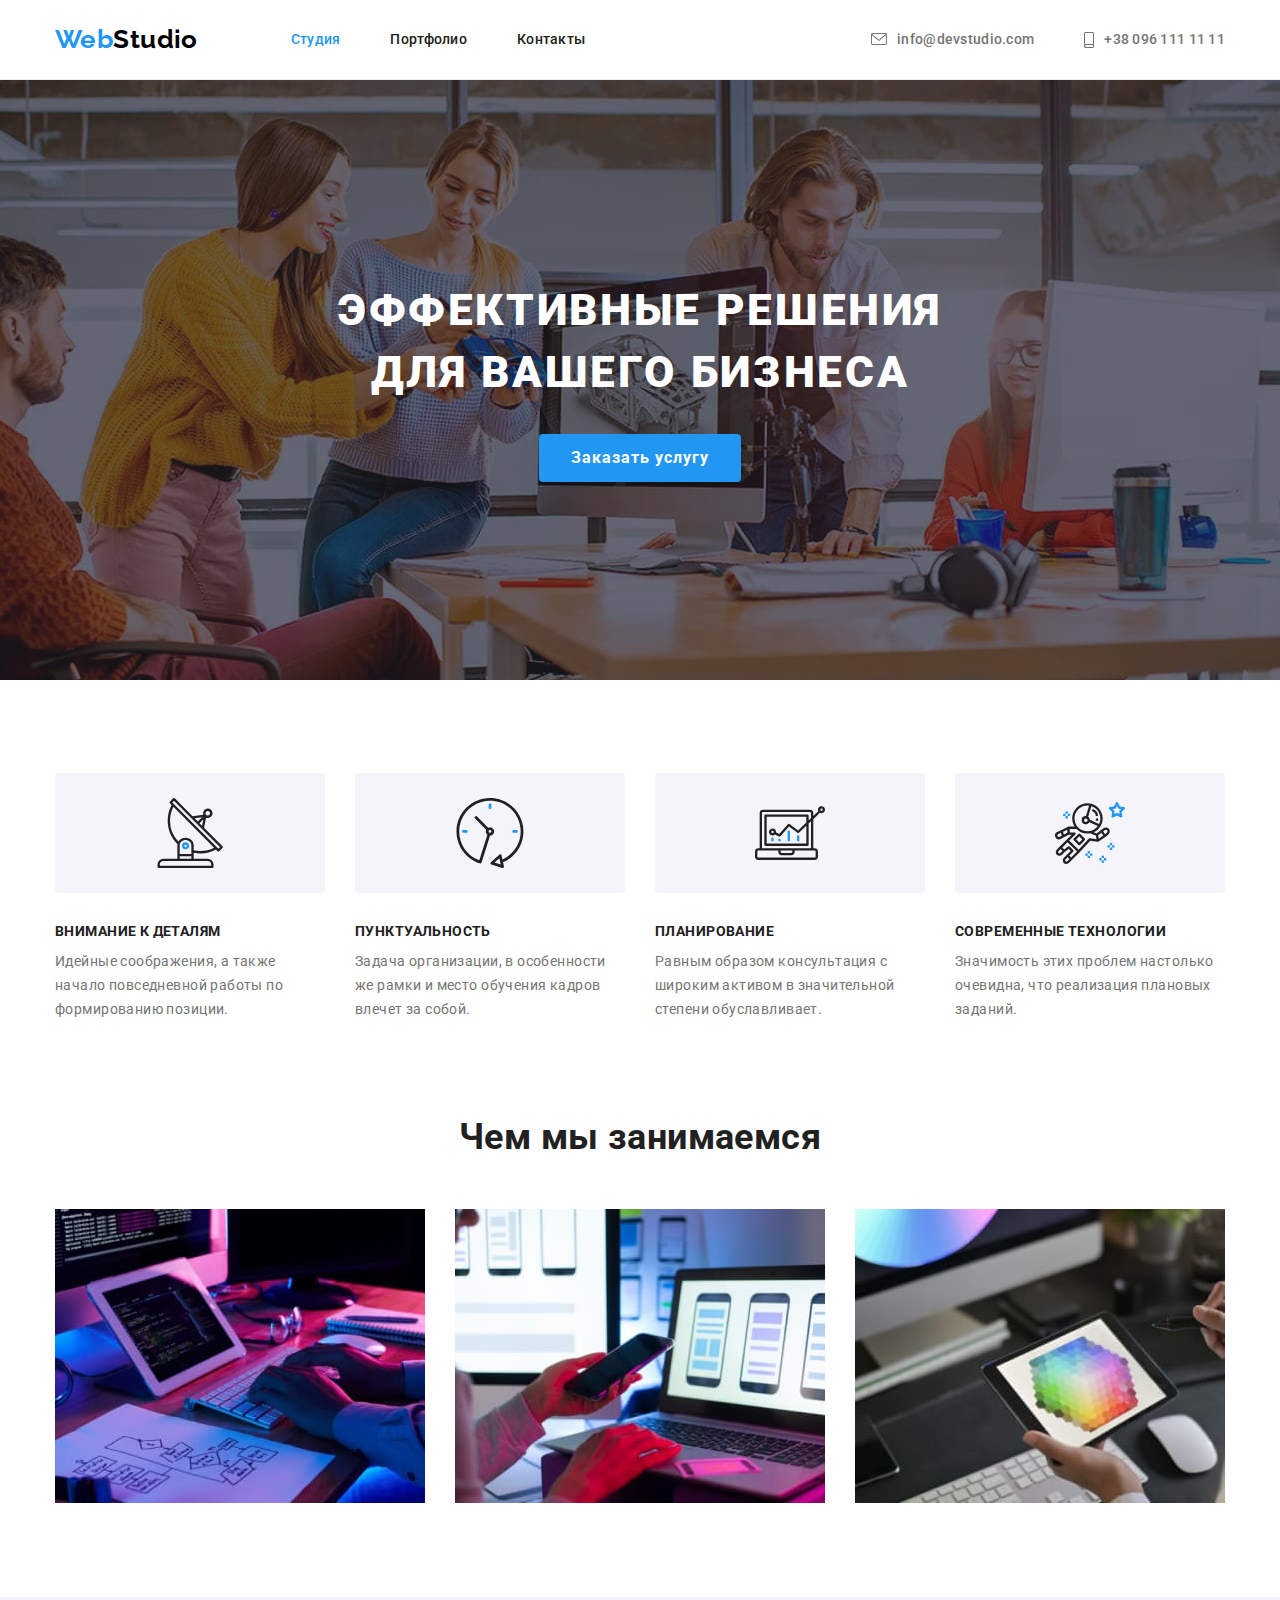
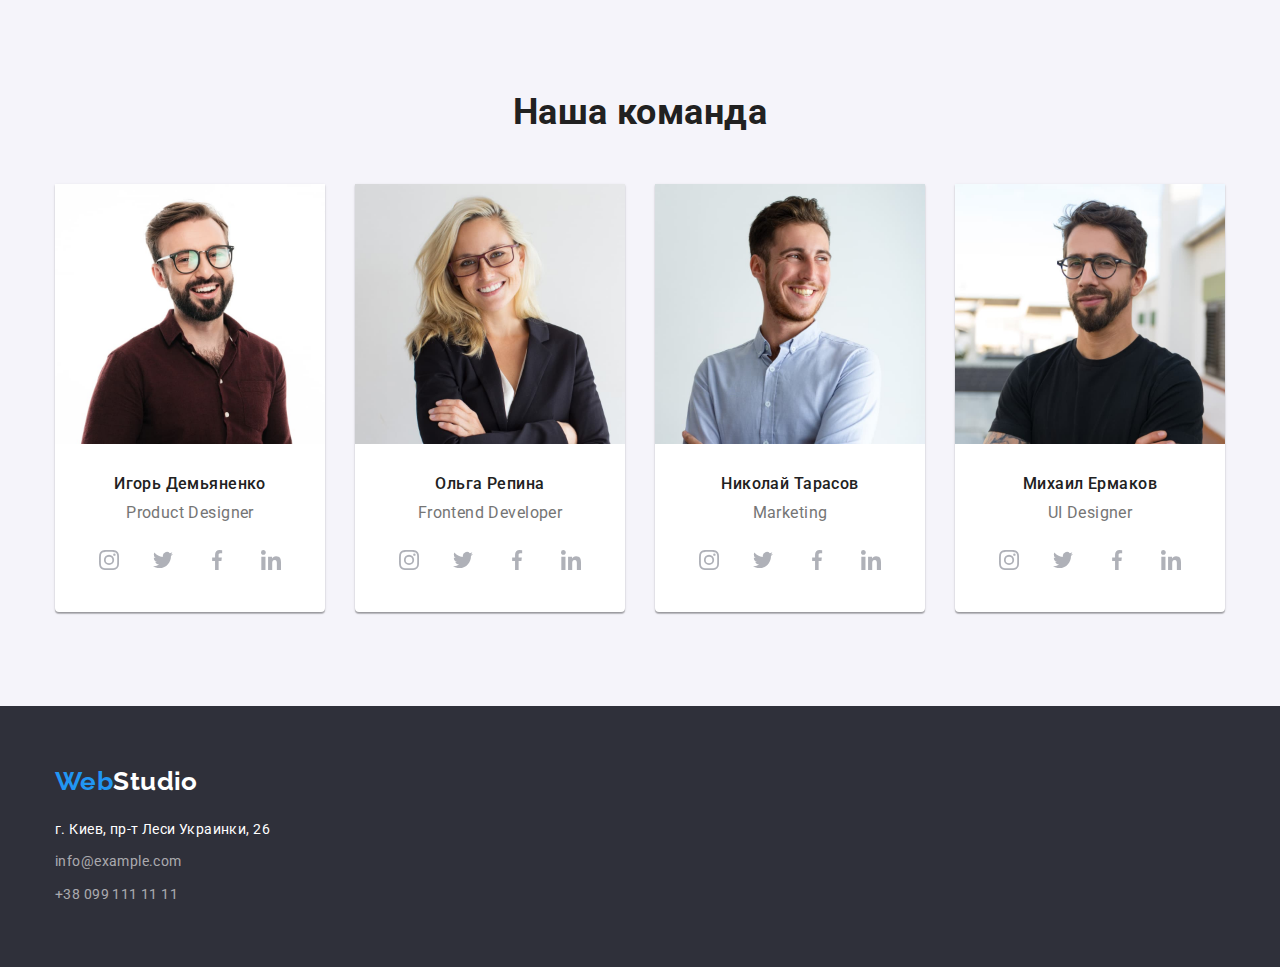
==== index.html @ dd450b64 "добавляет иконки команды" ====
<!DOCTYPE html>
<html lang="ru">
  <head>
    <meta charset="UTF-8" />
    <meta http-equiv="X-UA-Compatible" content="IE=edge" />
    <meta name="viewport" content="width=device-width, initial-scale=1.0" />
    <title>Document</title>
    <link rel="preconnect" href="https://fonts.gstatic.com" />
    <link
      href="https://fonts.googleapis.com/css2?family=Raleway:wght@700&family=Roboto:wght@400;500;700;900&display=swap"
      rel="stylesheet"
    />
    <link
      rel="stylesheet"
      href="https://cdnjs.cloudflare.com/ajax/libs/modern-normalize/1.0.0/modern-normalize.min.css"
    />

    <link rel="stylesheet" href="./css/style.css" />
  </head>
  <body>
    <!-- Шапка сайта  -->
    <header class="header">
      <div class="container main-nav">
        <a href="#" class="logo link"><span class="decoration">Web</span>Studio</a>
        <nav>
          <ul class="nav list">
            <li class="nav-item">
              <a href="./index.html" class="nav-link link current">Студия</a>
            </li>
            <li class="nav-item"><a href="./portfolio.html" class="nav-link link">Портфолио</a></li>
            <li class="nav-item"><a href="#" class="nav-link link">Контакты</a></li>
          </ul>
        </nav>
        <ul class="contacts list">
          <li class="contacts-item">
            <a href="mailto:info@devstudio.com" class="contacts-link link">
              <svg class="contacts-icon" width="16" height="12">
                <use href="./img/icons/icons.svg#icon-mail" />
              </svg>
              info@devstudio.com</a
            >
          </li>
          <li class="contacts-item">
            <a href="tel:+380961111111" class="contacts-link link">
              <svg class="contacts-icon" width="10" height="16">
                <use href="./img/icons/icons.svg#icon-phone" />
              </svg>
              +38 096 111 11 11
            </a>
          </li>
        </ul>
      </div>
    </header>
    <!-- Основная информация на странице -->
    <main>
      <section class="hero">
        <div class="container">
          <h1 class="hero-title">
            Эффективные решения <br />
            для вашего бизнеса
          </h1>
          <button type="button" class="button primary">Заказать услугу</button>
        </div>
      </section>
      <section class="section">
        <div class="container">
          <h2 class="section-title visually-hidden">Особености</h2>
          <ul class="features list">
            <li class="features-item">
              <div class="fearures-box">
                <svg class="box-icon" wight="70" height="70">
                  <use href="./img/icons/icons.svg#icon-antenna"></use>
                </svg>
              </div>
              <h3 class="features-title">Внимание к деталям</h3>
              <p>
                Идейные соображения, а также начало повседневной работы по формированию позиции.
              </p>
            </li>
            <li class="features-item">
              <div class="fearures-box">
                <svg class="box-icon" wight="70" height="70">
                  <use href="./img/icons/icons.svg#icon-clock"></use>
                </svg>
              </div>
              <h3 class="features-title">Пунктуальность</h3>
              <p>
                Задача организации, в особенности же рамки и место обучения кадров влечет за собой.
              </p>
            </li>
            <li class="features-item">
              <div class="fearures-box">
                <svg class="box-icon" wight="70" height="70">
                  <use href="./img/icons/icons.svg#icon-diagram"></use>
                </svg>
              </div>
              <h3 class="features-title">Планирование</h3>
              <p>
                Равным образом консультация с широким активом в значительной степени обуславливает.
              </p>
            </li>
            <li class="features-item">
              <div class="fearures-box">
                <svg class="box-icon" wight="70" height="70">
                  <use href="./img/icons/icons.svg#icon-astronaut"></use>
                </svg>
              </div>
              <h3 class="features-title">Современные технологии</h3>
              <p>Значимость этих проблем настолько очевидна, что реализация плановых заданий.</p>
            </li>
          </ul>
        </div>
      </section>
      <section class="section">
        <div class="container">
          <h2 class="section-title">Чем мы занимаемся</h2>
          <ul class="we-do list">
            <li class="we-do-item">
              <a href="#"
                ><img src="./img/img1.jpg" alt="Разработка приложений" width="370" height="294"
              /></a>
            </li>
            <li class="we-do-item">
              <a href="#"
                ><img
                  src="./img/img2.jpg"
                  alt="Адаптация под мобильные устройства"
                  width="370"
                  height="294"
              /></a>
            </li>
            <li class="we-do-item">
              <a href="#"
                ><img src="./img/img3.jpg" alt="Цветовая схема" width="370" height="294"
              /></a>
            </li>
          </ul>
        </div>
      </section>
      <section class="team-section section">
        <div class="container">
          <h2 class="section-title">Наша команда</h2>
          <ul class="team list">
            <li class="team-item">
              <a href="#"
                ><img
                  class="team-img"
                  src="./img/product-designer.jpg"
                  alt="Фото продуктового дизайнера"
                  width="270"
                  height="260"
              /></a>
              <div class="team-wrap">
                <h3 class="team-title">Игорь Демьяненко</h3>
                <p class="team-text">Product Designer</p>
                <ul class="team-social list">
                  <li class="team-social-list">
                    <a href="" class="team-social-link link">
                      <svg width="20" height="20">
                        <use href="./img/icons/icons.svg#icon-instagram"></use>
                      </svg>
                    </a>
                  </li>
                  <li class="team-social-list">
                    <a href="" class="team-social-link link">
                      <svg width="20" height="20">
                        <use href="./img/icons/icons.svg#icon-twitter"></use>
                      </svg>
                    </a>
                  </li>
                  <li class="team-social-list">
                    <a href="" class="team-social-link link">
                      <svg width="20" height="20" class="social-icon">
                        <use href="./img/icons/icons.svg#icon-facebook"></use>
                      </svg>
                    </a>
                  </li>
                  <li class="team-social-list">
                    <a href="" class="team-social-link link">
                      <svg width="20" height="20">
                        <use href="./img/icons/icons.svg#icon-linkedin"></use>
                      </svg>
                    </a>
                  </li>
                </ul>
              </div>
            </li>
            <li class="team-item">
              <a href="#"
                ><img
                  class="team-img"
                  src="./img/frontend-developer.jpg"
                  alt="Фото разработчика"
                  width="270"
                  height="260"
              /></a>
              <div class="team-wrap">
                <h3 class="team-title">Ольга Репина</h3>
                <p class="team-text">Frontend Developer</p>
                <ul class="team-social list">
                  <li class="team-social-list">
                    <a href="" class="team-social-link link">
                      <svg width="20" height="20">
                        <use href="./img/icons/icons.svg#icon-instagram"></use>
                      </svg>
                    </a>
                  </li>
                  <li class="team-social-list">
                    <a href="" class="team-social-link link">
                      <svg width="20" height="20">
                        <use href="./img/icons/icons.svg#icon-twitter"></use>
                      </svg>
                    </a>
                  </li>
                  <li class="team-social-list">
                    <a href="" class="team-social-link link">
                      <svg width="20" height="20" class="social-icon">
                        <use href="./img/icons/icons.svg#icon-facebook"></use>
                      </svg>
                    </a>
                  </li>
                  <li class="team-social-list">
                    <a href="" class="team-social-link link">
                      <svg width="20" height="20">
                        <use href="./img/icons/icons.svg#icon-linkedin"></use>
                      </svg>
                    </a>
                  </li>
                </ul>
              </div>
            </li>
            <li class="team-item">
              <a href="#"
                ><img
                  class="team-img"
                  src="./img/marketing.jpg"
                  alt="Фото маркетолога"
                  width="270"
                  height="260"
              /></a>
              <div class="team-wrap">
                <h3 class="team-title">Николай Тарасов</h3>
                <p class="team-text">Marketing</p>
                <ul class="team-social list">
                  <li class="team-social-list">
                    <a href="" class="team-social-link link">
                      <svg width="20" height="20">
                        <use href="./img/icons/icons.svg#icon-instagram"></use>
                      </svg>
                    </a>
                  </li>
                  <li class="team-social-list">
                    <a href="" class="team-social-link link">
                      <svg width="20" height="20">
                        <use href="./img/icons/icons.svg#icon-twitter"></use>
                      </svg>
                    </a>
                  </li>
                  <li class="team-social-list">
                    <a href="" class="team-social-link link">
                      <svg width="20" height="20" class="social-icon">
                        <use href="./img/icons/icons.svg#icon-facebook"></use>
                      </svg>
                    </a>
                  </li>
                  <li class="team-social-list">
                    <a href="" class="team-social-link link">
                      <svg width="20" height="20">
                        <use href="./img/icons/icons.svg#icon-linkedin"></use>
                      </svg>
                    </a>
                  </li>
                </ul>
              </div>
            </li>
            <li class="team-item">
              <a href="#"
                ><img
                  class="team-img"
                  src="./img/ui.jpg"
                  alt="Фото дизайнера"
                  width="270"
                  height="260"
              /></a>
              <div class="team-wrap">
                <h3 class="team-title">Михаил Ермаков</h3>
                <p class="team-text">UI Designer</p>
                <ul class="team-social list">
                  <li class="team-social-list">
                    <a href="" class="team-social-link link">
                      <svg width="20" height="20">
                        <use href="./img/icons/icons.svg#icon-instagram"></use>
                      </svg>
                    </a>
                  </li>
                  <li class="team-social-list">
                    <a href="" class="team-social-link link">
                      <svg width="20" height="20">
                        <use href="./img/icons/icons.svg#icon-twitter"></use>
                      </svg>
                    </a>
                  </li>
                  <li class="team-social-list">
                    <a href="" class="team-social-link link">
                      <svg width="20" height="20" class="social-icon">
                        <use href="./img/icons/icons.svg#icon-facebook"></use>
                      </svg>
                    </a>
                  </li>
                  <li class="team-social-list">
                    <a href="" class="team-social-link link">
                      <svg width="20" height="20">
                        <use href="./img/icons/icons.svg#icon-linkedin"></use>
                      </svg>
                    </a>
                  </li>
                </ul>
              </div>
            </li>
          </ul>
        </div>
      </section>
    </main>
    <!-- Подвал сайта -->
    <footer class="footer">
      <div class="container">
        <a href="#" class="footer-logo logo link"><span class="decoration">Web</span>Studio</a>
        <address class="address">г. Киев, пр-т Леси Украинки, 26</address>
        <ul class="list">
          <li class="footer-item">
            <a href="mailto:info@example.com" class="list-link link">info@example.com</a>
          </li>
          <li class="footer-item">
            <a href="tel:+380991111111" class="list-link link">+38 099 111 11 11</a>
          </li>
        </ul>
      </div>
    </footer>
  </body>
</html>
---- css/style.css ----
:root {
  --primary-text-color: #757575;
  --title-text-color: #212121;
  --accent-color: #2196f3;
  --primary-white-color: #ffffff;
  --black-color: #000000;
  --additional-color-section: #f5f4fa;
  --footer-color: #2f303a;
  --links-color: rgba(255, 255, 255, 0.6);
  --icon-color: #afb1b8;
  --border-radius: 4px;
}
body {
  background: var(--primary-white-color);
  color: var(--primary-text-color);

  font-family: 'Roboto', sans-serif;
  font-size: 14px;
  letter-spacing: 0.03em;
  line-height: 1.7;
}

h1,
h2,
h3,
h4,
h5,
h6,
p {
  margin: 0;
}

img {
  display: block;
}
.container {
  width: 1200px;
  margin: 0 auto;
  padding-left: 15px;
  padding-right: 15px;
}
.link {
  text-decoration: none;
  display: inline-block;
}

.list {
  list-style: none;
  margin: 0;
  padding: 0;
}
.visually-hidden:not(:focus):not(:active) {
  width: 1px;
  height: 1px;
  margin: -1px;
  border: 0;
  padding: 0;
  white-space: nowrap;
  clip-path: inset(100%);
  clip: rect(0 0 0 0);
  overflow: hidden;
}
/* header */
.header {
  border-bottom: 1px solid #ececec;
}
.main-nav {
  display: flex;
  align-items: center;
}

.logo {
  color: var(--black-color);

  font-family: 'Raleway', sans-serif;
  font-weight: 700;
  font-size: 26px;
  line-height: 1.2;
}

.decoration {
  color: var(--accent-color);
}
/* site nav */
.nav {
  display: flex;
  margin-left: 93px;
}
.nav-item + .nav-item {
  margin-left: 50px;
}
.nav-link {
  display: block;
  padding-top: 32px;
  padding-bottom: 32px;

  color: var(--title-text-color);
  font-weight: 500;
  line-height: 1.1;
  letter-spacing: 0.02em;
}
.nav-link:hover,
.nav-link:focus {
  color: var(--accent-color);
}
.nav-link.current {
  color: var(--accent-color);
}
.contacts {
  display: flex;
  margin-left: auto;
}

.contacts-item + .contacts-item {
  margin-left: 50px;
}

.contacts-link {
  color: var(--primary-text-color);
  font-weight: 500;
  line-height: 1.1;
  letter-spacing: 0.02em;

  display: flex;
  align-items: center;
}
.contacts-link:hover,
.contacts-link:focus {
  color: var(--accent-color);
}
.contacts-icon {
  margin-right: 10px;
  fill: currentColor;
}
/* hero */
.hero {
  text-align: center;
  padding-top: 200px;
  padding-bottom: 200px;
  margin: 0 auto;
  background: var(--additional-color-section);
  max-width: 1600px;
  height: 600px;
  background-image: linear-gradient(to right, rgba(47, 48, 58, 0.4), rgba(47, 48, 58, 0.4)),
    url(../img/hero.jpg);
  background-repeat: no-repeat;
  background-size: cover;
  background-position: center;
}

.hero-title {
  color: var(--primary-white-color);

  font-weight: 900;
  font-size: 44px;
  line-height: 1.4;
  letter-spacing: 0.06em;
  text-transform: uppercase;

  margin-bottom: 30px;
}
/* section */

.section {
  padding-top: 94px;
  padding-bottom: 94px;
}
.section:nth-child(3) {
  padding-top: 0;
}
.section-title {
  color: var(--title-text-color);

  font-size: 36px;
  line-height: 1.2;
  text-align: center;
  margin-bottom: 50px;
}
/* features */
.features {
  display: flex;
  justify-content: space-between;
}
.features-title {
  color: var(--title-text-color);

  font-size: 14px;
  line-height: 1.2;
  text-transform: uppercase;
  margin-bottom: 10px;
}
.features-item {
  width: 270px;
  background: #fff;
}
.fearures-box {
  width: 270px;
  height: 120px;
  background: var(--additional-color-section);
  margin-bottom: 30px;

  display: flex;
  align-items: center;
  border-radius: var(--border-radius);
}

/* we-do */
.we-do {
  display: flex;
  justify-content: space-between;
}

/* team */
.team-section {
  background: var(--additional-color-section);
}
.team {
  font-size: 16px;
  line-height: 1.2;
  text-align: center;

  display: flex;
  justify-content: space-between;
}
.team-wrap {
  padding-top: 30px;
  padding-bottom: 30px;
}
.team-item {
  background: var(--primary-white-color);
  overflow: hidden;
  box-shadow: 0px 1px 3px rgba(0, 0, 0, 0.12), 0px 1px 1px rgba(0, 0, 0, 0.14),
    0px 2px 1px rgba(0, 0, 0, 0.2);
  border-radius: 0px 0px 4px 4px;
}

.team-title {
  color: var(--title-text-color);
  font-weight: 500;
  font-size: 16px;
  line-height: 1.2;
  text-align: center;
  margin-bottom: 10px;
}
.team-text {
  margin-bottom: 16px;
}
.team-social {
  display: flex;
  justify-content: center;
}
.team-social-list + .team-social-list {
  margin-left: 10px;
}

.team-social-link {
  width: 44px;
  height: 44px;

  border-radius: 50%;
  display: flex;
  align-items: center;
  justify-content: center;
  fill: var(--icon-color);
}

.team-social-link:hover,
.team-social-link:focus {
  background: var(--accent-color);
  fill: var(--primary-white-color);
}
/* footer */
.footer {
  background: var(--footer-color);
  padding-top: 60px;
  padding-bottom: 60px;
}
.footer-logo {
  color: var(--primary-white-color);
  display: inline-block;
  margin-bottom: 20px;
}
.address {
  color: var(--primary-white-color);
  font-style: normal;
  margin-bottom: 9px;
}
.footer-item {
  margin-bottom: 9px;
}
.footer-item:last-child {
  margin-bottom: 0;
}
.list-link {
  color: var(--links-color);
}

.list-link:hover,
.list-link:focus {
  color: var(--accent-color);
}
/* button */
.button {
  font-family: inherit;
  font-weight: 700;
  font-size: 16px;
  line-height: 1.8;
  text-align: center;
  letter-spacing: 0.06em;
  cursor: pointer;
  border: 0;
  border-radius: var(--border-radius);
}
.button.primary {
  background: var(--accent-color);
  color: var(--primary-white-color);
  padding: 10px 32px;
  box-shadow: 0px 4px 4px rgba(0, 0, 0, 0.15);
}
.button.primary:hover,
.button.primary:focus {
  color: var(--primary-white-color);
  background: #188ce8;
}
.button.secondary {
  color: var(--title-text-color);
  background: var(--additional-color-section);
  padding: 6px 22px;
}
.button.secondary:hover,
.button.secondary:focus {
  color: var(--primary-white-color);
  background: var(--accent-color);
}

/* portfolio */
.btn {
  display: flex;
  justify-content: center;

  margin-bottom: 50px;
}
.btn-item {
  margin-right: 8px;
}
.btn-item:nth-child(5n) {
  margin-right: 0;
}
/* progects */
.progects {
  display: flex;
  flex-wrap: wrap;

  margin-right: -30px;
  margin-bottom: -30px;
}

.progects-item {
  width: 370px;
  margin-right: 30px;
  margin-bottom: 30px;
}
.progects-wrap {
  padding-top: 20px;
  padding-right: 24px;
  padding-bottom: 20px;
  padding-left: 24px;
  border-left: 1px solid #eeeeee;
  border-right: 1px solid #eeeeee;
  border-bottom: 1px solid #eeeeee;
}

.progects-title {
  color: var(--title-text-color);

  font-size: 18px;
  line-height: 2;
  letter-spacing: 0.06em;
  margin-bottom: 4px;
}
.progects-text {
  color: var(--primary-text-color);
  font-size: 16px;
  line-height: 1.8;
}
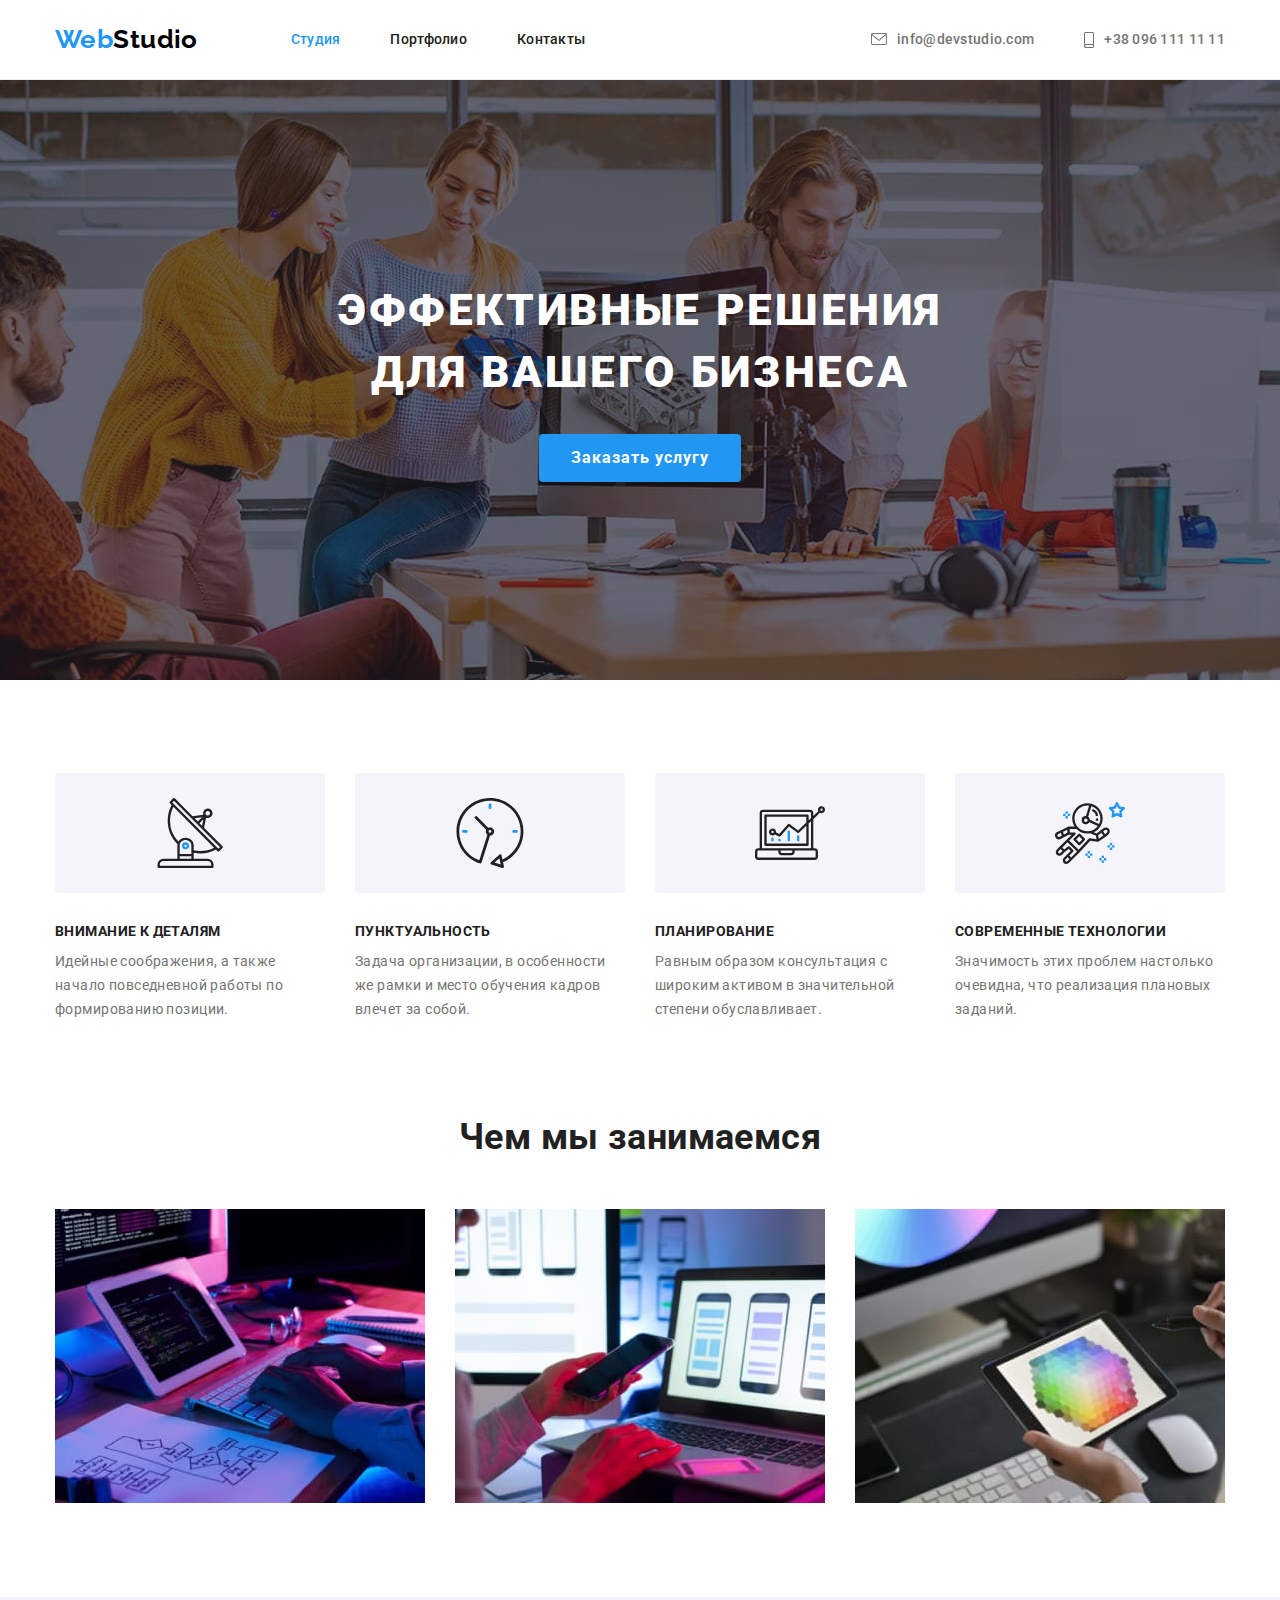
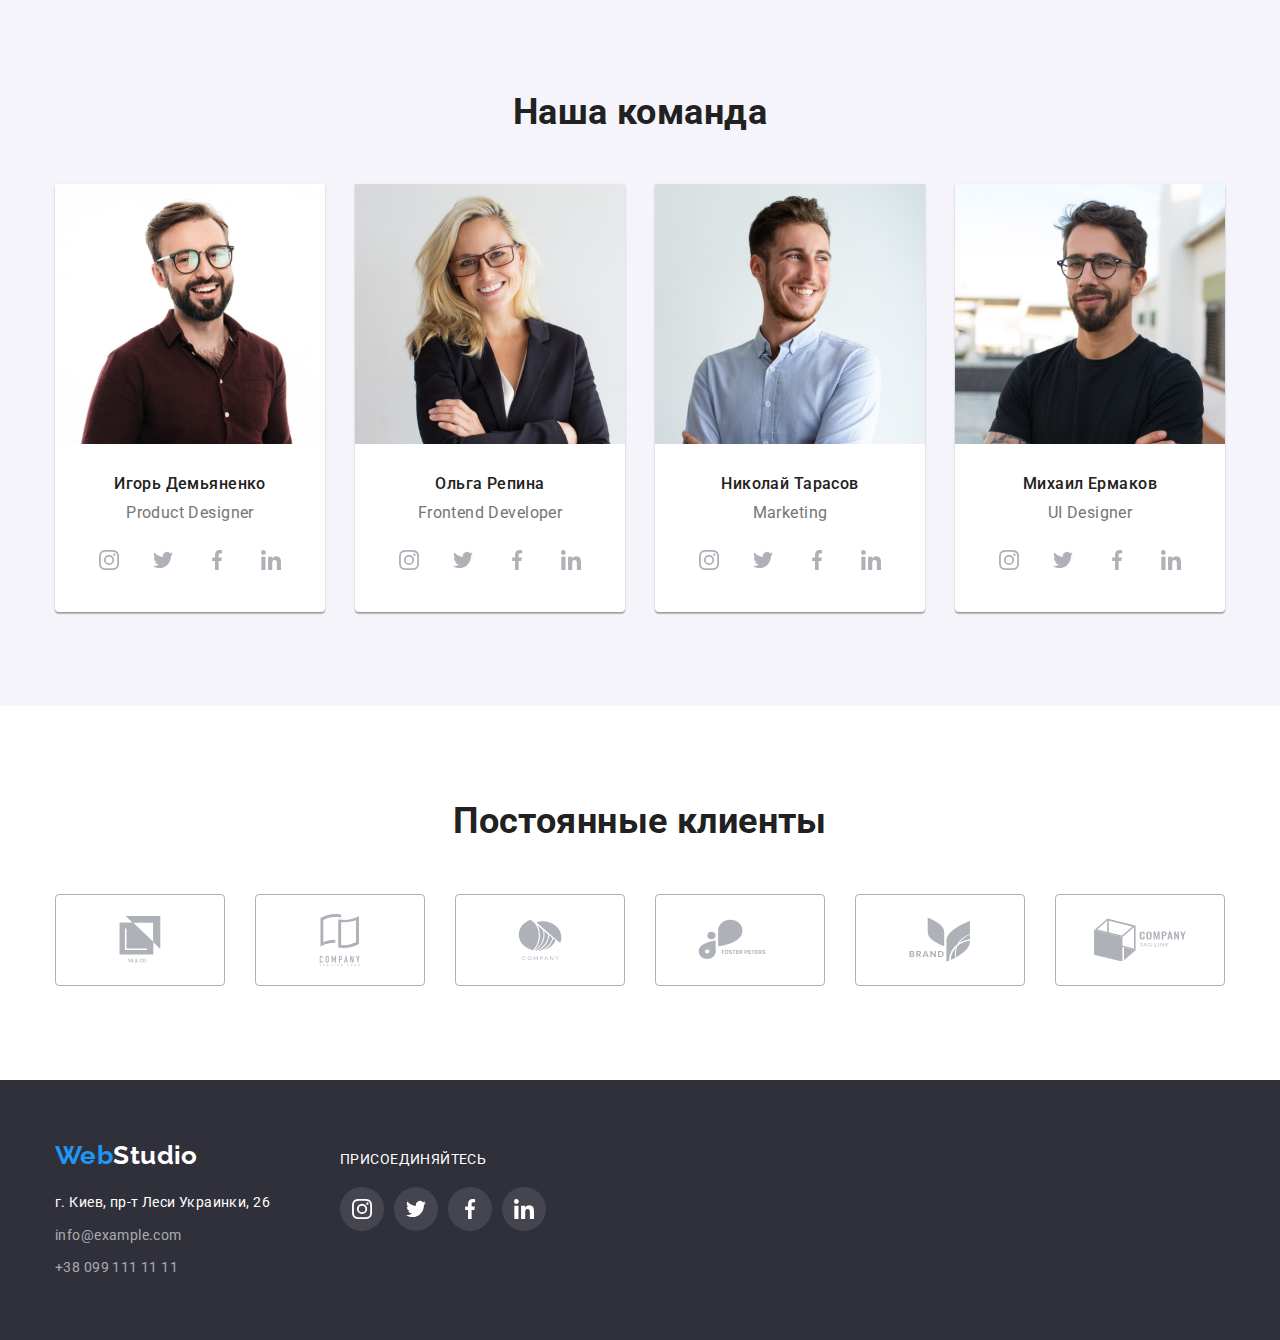
==== commit 9545ad1e: "добавляет иконки компаний и тени" ====
--- a/index.html
+++ b/index.html
@@ -320,20 +320,105 @@
           </ul>
         </div>
       </section>
+      <section class="section">
+        <div class="container">
+          <h2 class="section-title">Постоянные клиенты</h2>
+          <ul class="clients list">
+            <li class="clients-list">
+              <a href="" class="clients-link link">
+                <svg widht="41" height="46.7">
+                  <use href="./img/icons/icons.svg#icon-group1"></use>
+                </svg>
+              </a>
+            </li>
+            <li>
+              <a href="" class="clients-link link">
+                <svg widht="40" height="52">
+                  <use href="./img/icons/icons.svg#icon-group2"></use>
+                </svg>
+              </a>
+            </li>
+            <li>
+              <a href="" class="clients-link link">
+                <svg widht="43.46" height="41.18">
+                  <use href="./img/icons/icons.svg#icon-group3"></use>
+                </svg>
+              </a>
+            </li>
+            <li>
+              <a href="" class="clients-link link">
+                <svg widht="84.44" height="40.62">
+                  <use href="./img/icons/icons.svg#icon-group4"></use>
+                </svg>
+              </a>
+            </li>
+            <li>
+              <a href="" class="clients-link link">
+                <svg widht="62.54" height="45.43">
+                  <use href="./img/icons/icons.svg#icon-group5"></use>
+                </svg>
+              </a>
+            </li>
+            <li>
+              <a href="" class="clients-link link">
+                <svg widht="93.79" height="43.93">
+                  <use href="./img/icons/icons.svg#icon-group6"></use>
+                </svg>
+              </a>
+            </li>
+          </ul>
+        </div>
+      </section>
     </main>
     <!-- Подвал сайта -->
     <footer class="footer">
-      <div class="container">
-        <a href="#" class="footer-logo logo link"><span class="decoration">Web</span>Studio</a>
-        <address class="address">г. Киев, пр-т Леси Украинки, 26</address>
-        <ul class="list">
-          <li class="footer-item">
-            <a href="mailto:info@example.com" class="list-link link">info@example.com</a>
-          </li>
-          <li class="footer-item">
-            <a href="tel:+380991111111" class="list-link link">+38 099 111 11 11</a>
-          </li>
-        </ul>
+      <div class="container footer-box">
+        <div class="footer-contacts">
+          <a href="#" class="footer-logo logo link"><span class="decoration">Web</span>Studio</a>
+          <address class="address">г. Киев, пр-т Леси Украинки, 26</address>
+          <ul class="list">
+            <li class="footer-item">
+              <a href="mailto:info@example.com" class="list-link link">info@example.com</a>
+            </li>
+            <li class="footer-item">
+              <a href="tel:+380991111111" class="list-link link">+38 099 111 11 11</a>
+            </li>
+          </ul>
+        </div>
+
+        <div class="join">
+          <p class="join-title">присоединяйтесь</p>
+          <ul class="join-social list">
+            <li class="join-social-list">
+              <a href="" class="join-social-link link">
+                <svg width="20" height="20">
+                  <use href="./img/icons/icons.svg#icon-instagram"></use>
+                </svg>
+              </a>
+            </li>
+            <li class="join-social-list">
+              <a href="" class="join-social-link link">
+                <svg width="20" height="20">
+                  <use href="./img/icons/icons.svg#icon-twitter"></use>
+                </svg>
+              </a>
+            </li>
+            <li class="join-social-list">
+              <a href="" class="join-social-link link">
+                <svg width="20" height="20" class="social-icon">
+                  <use href="./img/icons/icons.svg#icon-facebook"></use>
+                </svg>
+              </a>
+            </li>
+            <li class="join-social-list">
+              <a href="" class="join-social-link link">
+                <svg width="20" height="20">
+                  <use href="./img/icons/icons.svg#icon-linkedin"></use>
+                </svg>
+              </a>
+            </li>
+          </ul>
+        </div>
       </div>
     </footer>
   </body>
--- a/css/style.css
+++ b/css/style.css
@@ -269,12 +269,40 @@
   background: var(--accent-color);
   fill: var(--primary-white-color);
 }
+/* clients */
+.clients {
+  display: flex;
+  justify-content: space-between;
+}
+.clients-link {
+  width: 170px;
+  height: 92px;
+  border: 1px solid var(--icon-color);
+  border-radius: var(--border-radius);
+  fill: var(--icon-color);
+
+  display: flex;
+  align-items: center;
+}
+.clients-link:hover,
+.clients-link:focus {
+  border: 1px solid var(--accent-color);
+  fill: var(--accent-color);
+}
+
 /* footer */
 .footer {
   background: var(--footer-color);
   padding-top: 60px;
   padding-bottom: 60px;
 }
+.footer-box {
+  display: flex;
+  align-items: baseline;
+}
+.footer-contacts {
+  margin-right: 70px;
+}
 .footer-logo {
   color: var(--primary-white-color);
   display: inline-block;
@@ -298,6 +326,35 @@
 .list-link:hover,
 .list-link:focus {
   color: var(--accent-color);
+}
+
+.join-title {
+  color: var(--primary-white-color);
+  line-height: 1.142;
+  text-transform: uppercase;
+
+  margin-bottom: 20px;
+}
+.join-social {
+  display: flex;
+}
+.join-social-list + .join-social-list {
+  margin-left: 10px;
+}
+.join-social-link {
+  width: 44px;
+  height: 44px;
+  background: rgba(255, 255, 255, 0.1);
+
+  border-radius: 50%;
+  display: flex;
+  align-items: center;
+  justify-content: center;
+  fill: var(--primary-white-color);
+}
+.join-social-link:hover,
+.join-social-link:focus {
+  background: var(--accent-color);
 }
 /* button */
 .button {
@@ -331,6 +388,7 @@
 .button.secondary:focus {
   color: var(--primary-white-color);
   background: var(--accent-color);
+  box-shadow: 0px 4px 4px rgba(0, 0, 0, 0.15);
 }
 
 /* portfolio */
@@ -354,7 +412,11 @@
   margin-right: -30px;
   margin-bottom: -30px;
 }
-
+.progects-link:hover,
+.progects-link:focus {
+  box-shadow: 0px 1px 1px rgba(0, 0, 0, 0.12), 0px 4px 4px rgba(0, 0, 0, 0.06),
+    1px 4px 6px rgba(0, 0, 0, 0.16);
+}
 .progects-item {
   width: 370px;
   margin-right: 30px;
